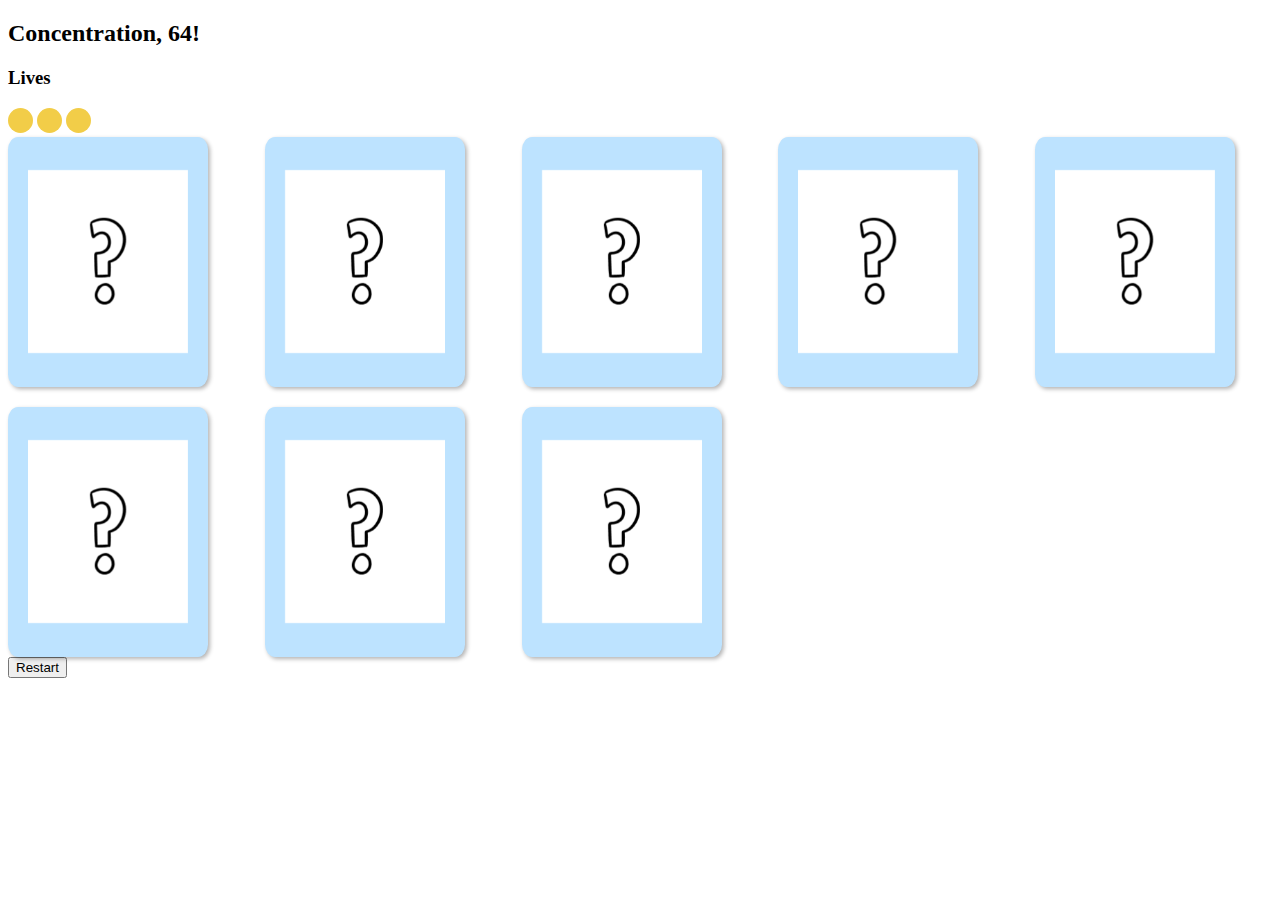
==== index.html @ 6cede795 "rearrange files" ====
<!DOCTYPE html>
<html lang="en">
<head>
    <meta charset="UTF-8">
    <meta http-equiv="X-UA-Compatible" content="IE=edge">
    <meta name="viewport" content="width=device-width, initial-scale=1.0">
    <title>Document</title>
    <link rel="stylesheet" href="styles.css">
</head>
<body>
    <h2>Concentration, 64!</h2>
    <div class="lives">
        <h3>Lives</h3>
        <span class="life" style=""></span>
        <span class="life"></span>
        <span class="life"></span>
    </div>
    <div class="message">

    </div>

    <div class="board">
        <article class="card-item" data-card-img="love">
            <img class="card-front" src="/images/question-mark.png" alt="?">
            <img class="card-back" src="/images/img-love.png" alt="love">
        </article>

        <article class="card-item" data-card-img="stellar">
            <img class="card-front" src="/images/question-mark.png" alt="?">
            <img class="card-back" src="/images/img-stellar.png" alt="stellar">
        </article>

        <article class="card-item" data-card-img="love">
            <img class="card-front" src="/images/question-mark.png" alt="?">
            <img class="card-back" src="/images/img-love.png" alt="">
        </article>

        <article class="card-item" data-card-img="talk">
            <img class="card-front" src="/images/question-mark.png" alt="?">
            <img class="card-back" src="/images/img-talk.png" alt="talk">
        </article>

        <article class="card-item" data-card-img="talk">
            <img class="card-front" src="/images/question-mark.png" alt="?">
            <img class="card-back" src="/images/img-talk.png" alt="talk">
        </article>

        <article class="card-item" data-card-img="plus">
            <img class="card-front" src="/images/question-mark.png" alt="?">
            <img class="card-back" src="/images/img-plus.png" alt="plus">
        </article>

        <article class="card-item" data-card-img="plus">
            <img class="card-front" src="/images/question-mark.png" alt="?">
            <img class="card-back" src="/images/img-plus.png" alt="plus">
        </article>

        <article class="card-item" data-card-img="stellar">
            <img class="card-front" src="/images/question-mark.png" alt="?">
            <img class="card-back" src="/images/img-stellar.png" alt="stellar">
        </article>
    </div>

    <button id="restart">Restart</button>

    <script defer src="index.js"></script>
</body>
</html>
---- styles.css ----
/* ----- LIVES ----- */

.life {
    height: 25px;
    width: 25px;
    background-color: #F2CD48;
    border-radius: 50%;
    display: inline-block;
}

/* ----- CARDS ----- */
.board { 
    display: grid;
    position: relative;
    grid-template-rows: repeat (4, 1fr);
    grid-template-columns: repeat(auto-fill, minmax(200px, 1fr));
    grid-gap: 20px;
}

.board > article {
    box-shadow: 2px 2px 4px 0px  rgba(0,0,0,0.3);
}

article.card-item {
    width: 200px;
    height: 250px;
    background: #BDE3FF;
    display: flex;
    justify-content: center;
    align-items: center;
    cursor: pointer;
    border-radius: 5%;
    position: relative;
    transform-style: preserve-3d;
}

article.card-item img {
    max-width: 80%;
}

.card-front, .card-back {
    position: absolute;
    transition: transform .6s;
    backface-visibility: hidden;
}

.card-back {
    transform: rotateY(180deg);
    user-select: none;
}

.card-item.flip {
    transform: rotateY(180deg);
}
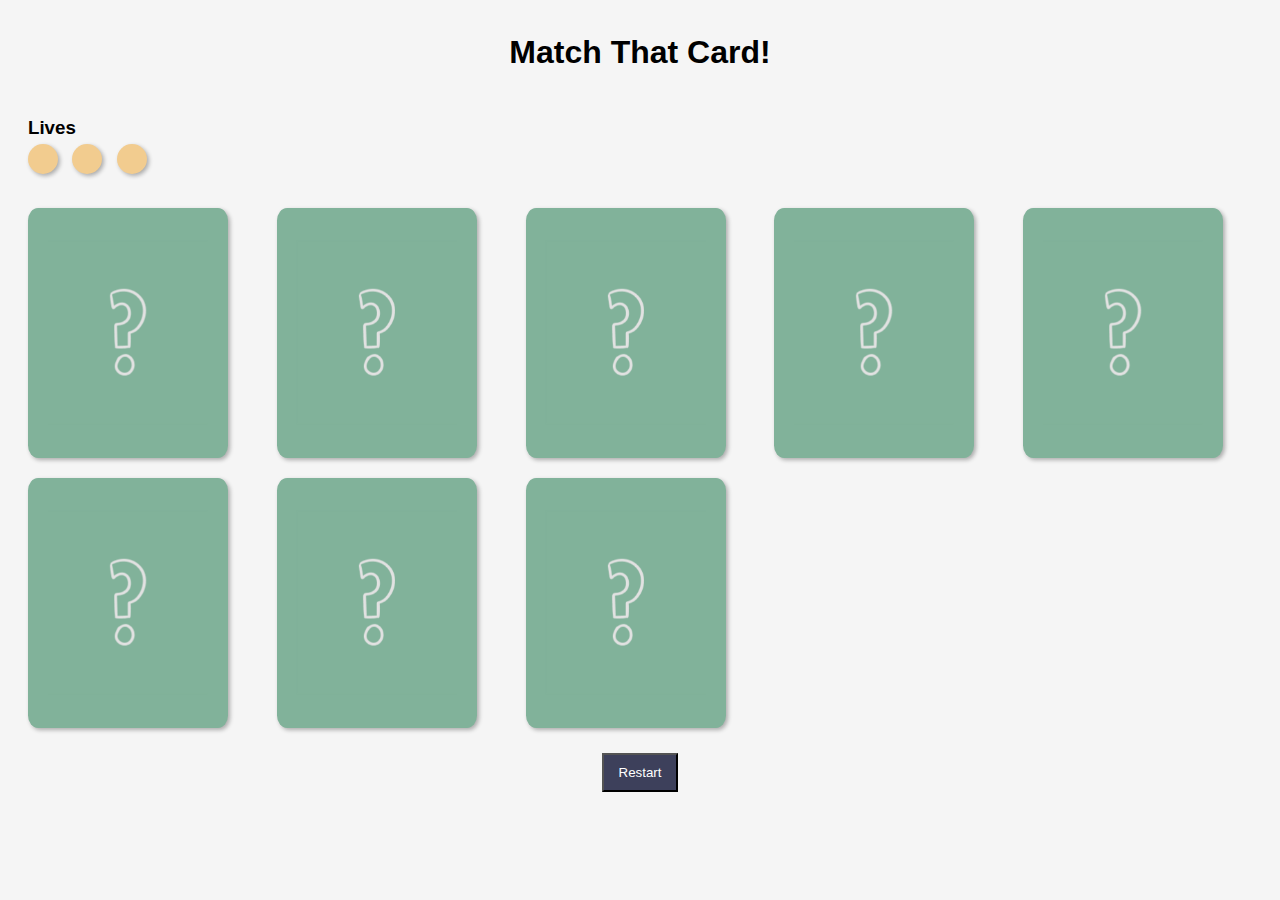
==== commit d90e20d3: "update main files and images" ====
--- a/index.html
+++ b/index.html
@@ -8,7 +8,7 @@
     <link rel="stylesheet" href="styles.css">
 </head>
 <body>
-    <h2>Concentration, 64!</h2>
+    <h1>Match That Card!</h1>
     <div class="lives">
         <h3>Lives</h3>
         <span class="life" style=""></span>
@@ -61,7 +61,9 @@
         </article>
     </div>
 
-    <button id="restart">Restart</button>
+    <div class="button-section">
+        <button id="restart">Restart</button>
+    </div>
 
     <script defer src="index.js"></script>
 </body>
--- a/styles.css
+++ b/styles.css
@@ -1,13 +1,41 @@
+* {
+    font-family: sans-serif;
+}
 
+body{
+    background-color: whitesmoke;
+    padding: 5px 20px;
+}
+
+h1 {
+    display: flex;
+    justify-content: center;
+}
+
+div {
+    padding: 5px 0px 5px 0px;
+}
 
 /* ----- LIVES ----- */
+.lives {
+    padding-bottom: 15px;
+}
+
+h3 {
+    margin-bottom: 5px;
+}
+
+span {
+    margin-right: 10px;
+}
 
 .life {
-    height: 25px;
-    width: 25px;
-    background-color: #F2CD48;
+    height: 30px;
+    width: 30px;
+    background-color: #f2cc8f;
     border-radius: 50%;
-    display: inline-block;
+    display: inline-flex;
+    box-shadow: 2px 2px 4px 0px  rgba(0,0,0,0.3);
 }
 
 /* ----- CARDS ----- */
@@ -26,7 +54,7 @@
 article.card-item {
     width: 200px;
     height: 250px;
-    background: #BDE3FF;
+    background: #81b29a;
     display: flex;
     justify-content: center;
     align-items: center;
@@ -54,3 +82,19 @@
 .card-item.flip {
     transform: rotateY(180deg);
 }
+
+/* ----- MESSAGE STATUS ----- */
+
+/* ----- RESTART BUTTON ----- */
+.button-section {
+    padding: 20px 5px;
+    display: flex;
+    justify-content: center;
+}
+
+button {
+    background-color: #3d405b;
+    color: white;
+    text-align: center;
+    padding: 10px 15px;
+}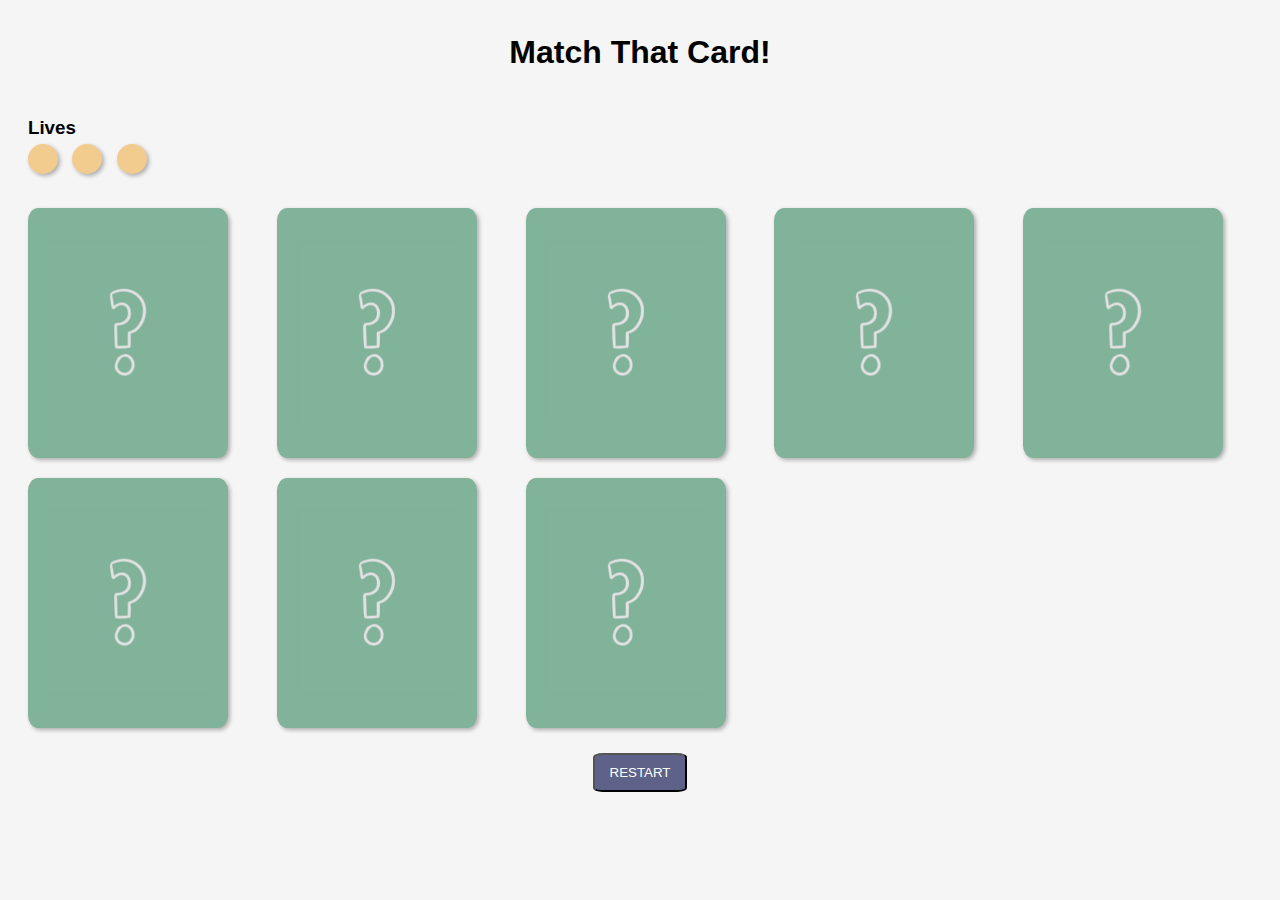
==== commit 638d9cc6: "edit image file path" ====
--- a/index.html
+++ b/index.html
@@ -21,43 +21,43 @@
 
     <div class="board">
         <article class="card-item" data-card-img="love">
-            <img class="card-front" src="/images/question-mark.png" alt="?">
-            <img class="card-back" src="/images/img-love.png" alt="love">
+            <img class="card-front" src="images/question-mark.png" alt="?">
+            <img class="card-back" src="images/img-love.png" alt="love">
         </article>
 
         <article class="card-item" data-card-img="stellar">
-            <img class="card-front" src="/images/question-mark.png" alt="?">
-            <img class="card-back" src="/images/img-stellar.png" alt="stellar">
+            <img class="card-front" src="images/question-mark.png" alt="?">
+            <img class="card-back" src="images/img-stellar.png" alt="stellar">
         </article>
 
         <article class="card-item" data-card-img="love">
-            <img class="card-front" src="/images/question-mark.png" alt="?">
-            <img class="card-back" src="/images/img-love.png" alt="">
+            <img class="card-front" src="images/question-mark.png" alt="?">
+            <img class="card-back" src="images/img-love.png" alt="">
         </article>
 
         <article class="card-item" data-card-img="talk">
-            <img class="card-front" src="/images/question-mark.png" alt="?">
-            <img class="card-back" src="/images/img-talk.png" alt="talk">
+            <img class="card-front" src="images/question-mark.png" alt="?">
+            <img class="card-back" src="images/img-talk.png" alt="talk">
         </article>
 
         <article class="card-item" data-card-img="talk">
-            <img class="card-front" src="/images/question-mark.png" alt="?">
-            <img class="card-back" src="/images/img-talk.png" alt="talk">
+            <img class="card-front" src="images/question-mark.png" alt="?">
+            <img class="card-back" src="images/img-talk.png" alt="talk">
         </article>
 
         <article class="card-item" data-card-img="plus">
-            <img class="card-front" src="/images/question-mark.png" alt="?">
-            <img class="card-back" src="/images/img-plus.png" alt="plus">
+            <img class="card-front" src="images/question-mark.png" alt="?">
+            <img class="card-back" src="images/img-plus.png" alt="plus">
         </article>
 
         <article class="card-item" data-card-img="plus">
-            <img class="card-front" src="/images/question-mark.png" alt="?">
-            <img class="card-back" src="/images/img-plus.png" alt="plus">
+            <img class="card-front" src="images/question-mark.png" alt="?">
+            <img class="card-back" src="images/img-plus.png" alt="plus">
         </article>
 
         <article class="card-item" data-card-img="stellar">
-            <img class="card-front" src="/images/question-mark.png" alt="?">
-            <img class="card-back" src="/images/img-stellar.png" alt="stellar">
+            <img class="card-front" src="images/question-mark.png" alt="?">
+            <img class="card-back" src="images/img-stellar.png" alt="stellar">
         </article>
     </div>
 
--- a/styles.css
+++ b/styles.css
@@ -93,8 +93,21 @@
 }
 
 button {
-    background-color: #3d405b;
+    background-color: #5E6288;
     color: white;
     text-align: center;
+    text-transform: uppercase;
     padding: 10px 15px;
+    border-radius: 10%;
+    cursor: pointer;
+}
+
+button:hover {
+    background-color: #3d405b;
+}
+
+button:active {
+    background-color: #3d405b;
+    box-shadow: 0 1px;
+    transform: translateY(1px);
 }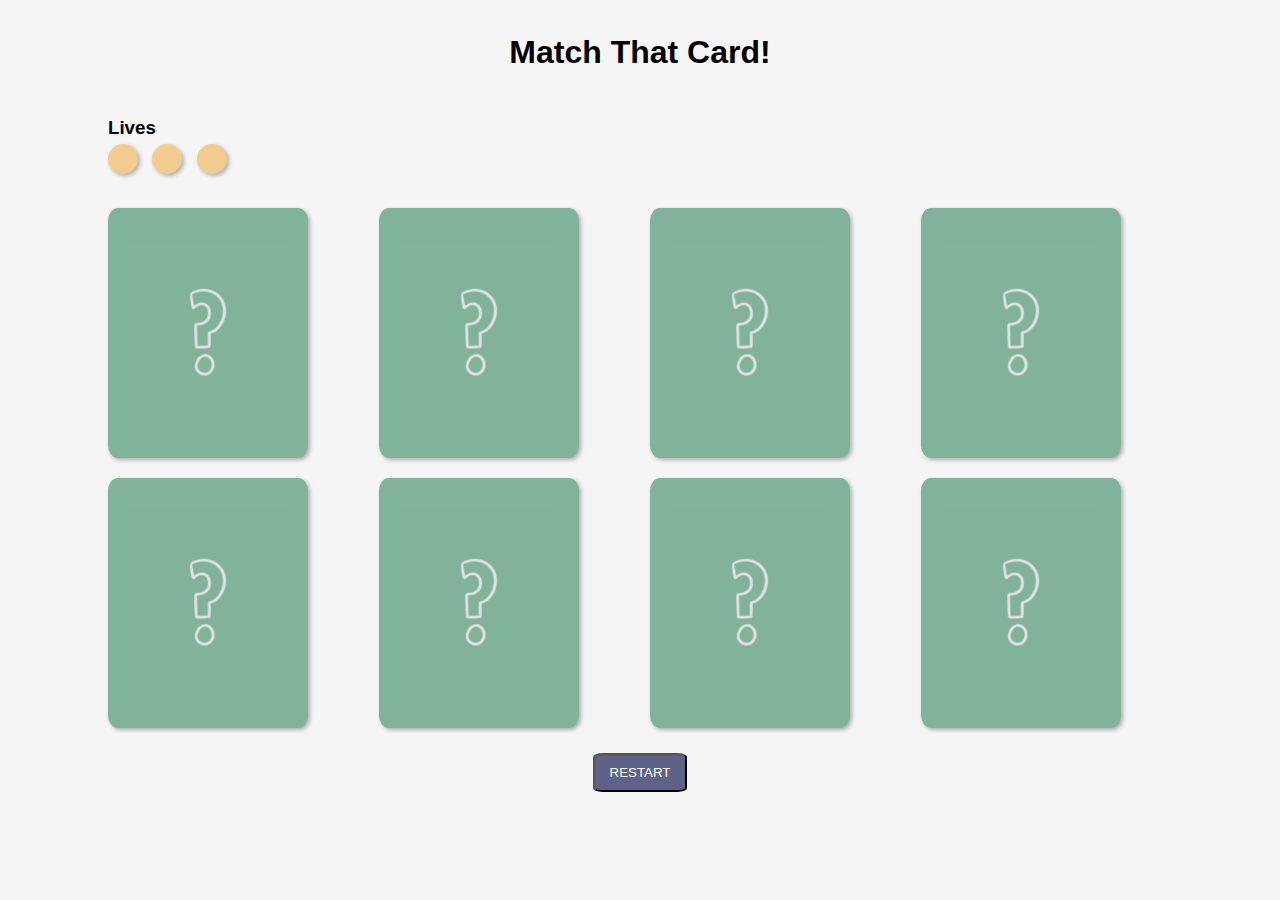
==== commit efe16dfd: "change title header" ====
--- a/index.html
+++ b/index.html
@@ -4,7 +4,7 @@
     <meta charset="UTF-8">
     <meta http-equiv="X-UA-Compatible" content="IE=edge">
     <meta name="viewport" content="width=device-width, initial-scale=1.0">
-    <title>Document</title>
+    <title>Match That Card!</title>
     <link rel="stylesheet" href="styles.css">
 </head>
 <body>
@@ -37,12 +37,12 @@
 
         <article class="card-item" data-card-img="talk">
             <img class="card-front" src="images/question-mark.png" alt="?">
-            <img class="card-back" src="images/img-talk.png" alt="talk">
+            <img class="card-back" src="images/frog.png" alt="talk">
         </article>
 
         <article class="card-item" data-card-img="talk">
             <img class="card-front" src="images/question-mark.png" alt="?">
-            <img class="card-back" src="images/img-talk.png" alt="talk">
+            <img class="card-back" src="images/frog.png" alt="talk">
         </article>
 
         <article class="card-item" data-card-img="plus">
--- a/styles.css
+++ b/styles.css
@@ -4,7 +4,7 @@
 
 body{
     background-color: whitesmoke;
-    padding: 5px 20px;
+    padding: 5px 100px;
 }
 
 h1 {
@@ -83,8 +83,6 @@
     transform: rotateY(180deg);
 }
 
-/* ----- MESSAGE STATUS ----- */
-
 /* ----- RESTART BUTTON ----- */
 .button-section {
     padding: 20px 5px;
